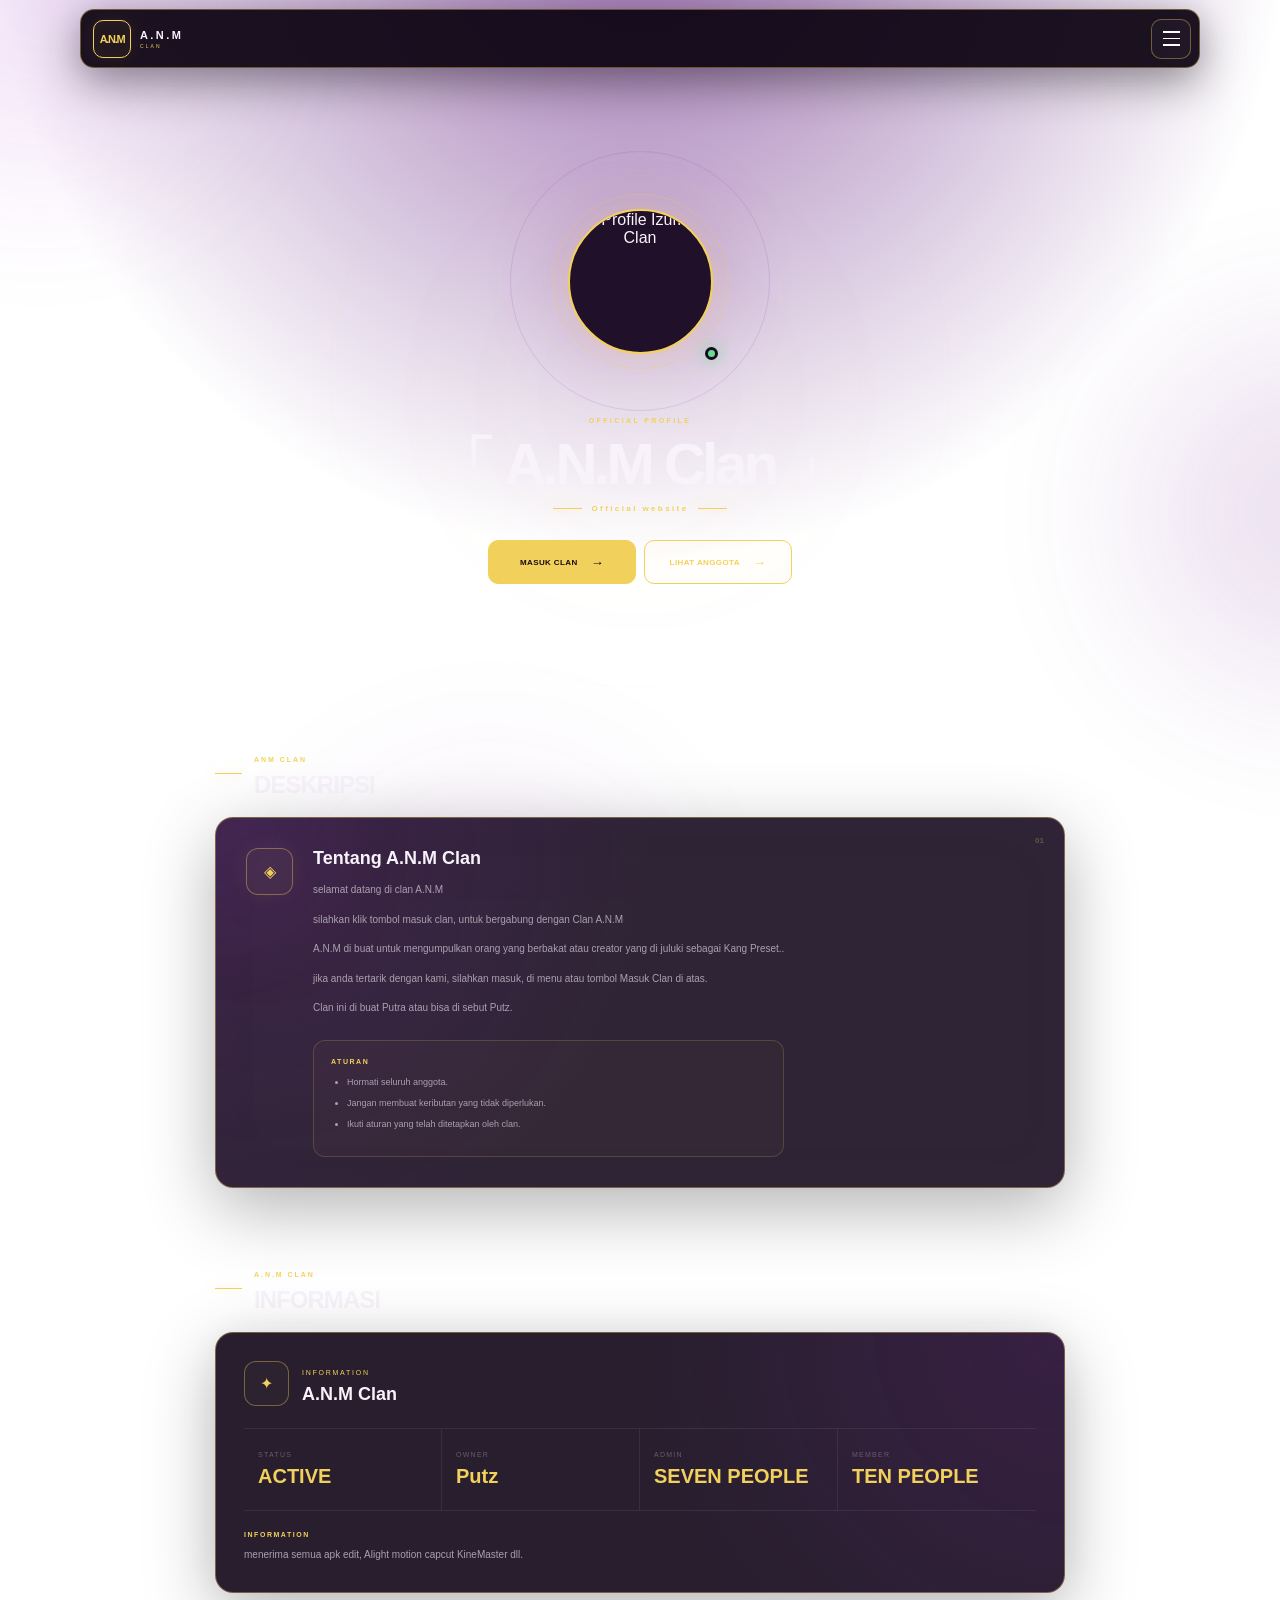
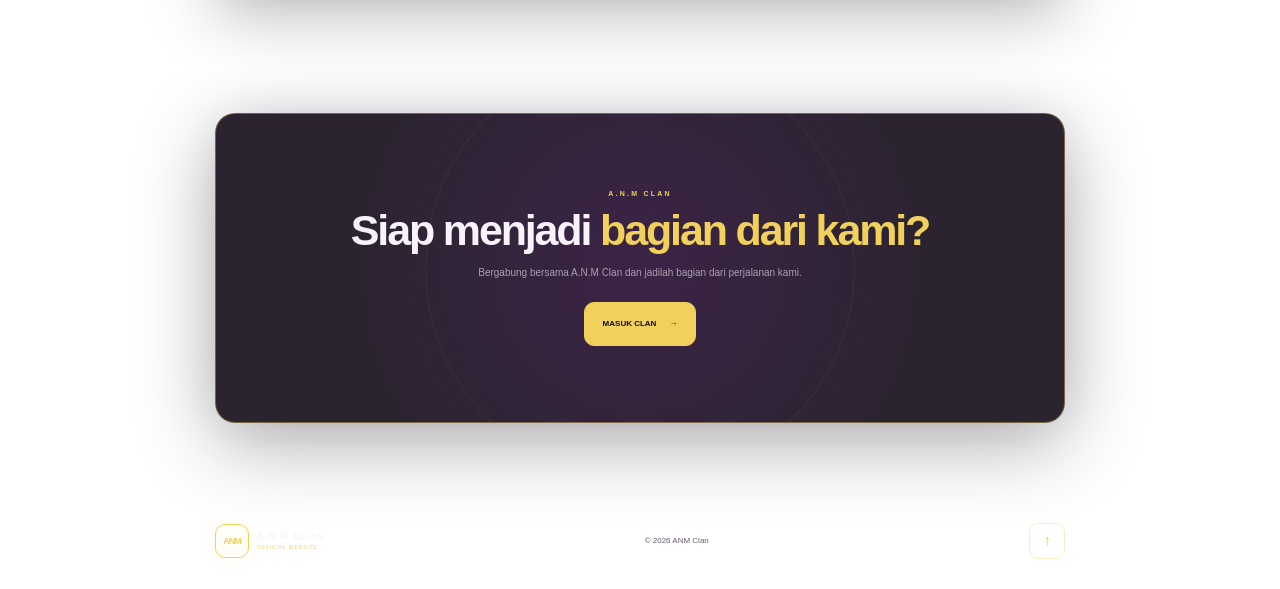
==== index.html @ 33c87216 "Add files via upload" ====
<!DOCTYPE html>
<html lang="id">

<head>

    <meta charset="UTF-8">

    <meta
        name="viewport"
        content="width=device-width, initial-scale=1.0"
    >

    <meta
        name="theme-color"
        content="#0b0410"
    >

    <meta
        name="description"
        content="Website resmi Izumo Clan."
    >

    <title>A.N.M Clan</title>

    <link
        rel="stylesheet"
        href="style.css"
    >

</head>


<body>


    <!-- =====================================================
         BACKGROUND
    ====================================================== -->

    <div class="background">

        <div class="background-grid"></div>

        <div class="purple-glow glow-1"></div>

        <div class="purple-glow glow-2"></div>

        <div class="purple-glow glow-3"></div>

        <div class="gold-glow"></div>

    </div>



    <!-- =====================================================
         NAVBAR
    ====================================================== -->

    <header class="navbar">

        <a
            href="index.html"
            class="brand"
        >

            <div class="brand-icon">
                A.N.M
            </div>

            <div class="brand-text">

                <strong>
                    A.N.M
                </strong>

                <span>
                    CLAN
                </span>

            </div>

        </a>


        <button
            class="menu-button"
            id="menuButton"
            aria-label="Buka menu"
            aria-expanded="false"
        >

            <span></span>
            <span></span>
            <span></span>

        </button>


        <nav
            class="nav-menu"
            id="navMenu"
        >

            <a
                href="index.html"
                class="active"
            >
                HOME
            </a>

            <a href="anggota.html">
                ANGGOTA
            </a>

            <a href="masuk.html">
                MASUK CLAN
            </a>

            <a href="#deskripsi">
                DESKRIPSI
            </a>

            <a href="#informasi">
                INFORMASI
            </a>

        </nav>

    </header>



    <!-- =====================================================
         MAIN
    ====================================================== -->

    <main>


        <!-- =================================================
             HERO / PROFILE
        ================================================== -->

        <section class="profile-section">


            <div class="hero-orbit orbit-large"></div>

            <div class="hero-orbit orbit-small"></div>


            <div class="profile-card reveal">


                <!-- PROFILE -->

                <div class="profile-wrapper">

                    <div class="profile-ring ring-one"></div>

                    <div class="profile-ring ring-two"></div>

                    <div class="profile-ring ring-three"></div>


                    <div class="profile-image">

                        <!--
                            GANTI profile.jpg
                            DENGAN FOTO PROFILE LU
                        -->

                        <img
                            src="https://cdn.phototourl.com/free/2026-08-20-fec67627-41f0-44a9-93d6-ac7608600457.jpg"
                            alt="Profile Izumo Clan"
                        >

                    </div>


                    <div class="online-dot"></div>

                </div>



                <!-- PROFILE NAME -->

                <div class="profile-name">

                    <span class="profile-label">
                        OFFICIAL PROFILE
                    </span>


                    <h1>
                        「 A.N.M Clan 」
                    </h1>


                    <div class="name-line">

                        <span></span>

                        <b>
                            Official website
                        </b>

                        <span></span>

                    </div>

                </div>



                <!-- PROFILE BUTTON -->

                <div class="profile-buttons">


                    <a
                        href="masuk.html"
                        class="main-button primary-button"
                    >

                        <span>
                            MASUK CLAN
                        </span>

                        <b>
                            →
                        </b>

                    </a>


                    <a
                        href="anggota.html"
                        class="main-button secondary-button"
                    >

                        <span>
                            LIHAT ANGGOTA
                        </span>

                        <b>
                            →
                        </b>

                    </a>


                </div>


            </div>


        </section>



        <!-- =================================================
             DESKRIPSI
        ================================================== -->

        <section
            class="content-section reveal"
            id="deskripsi"
        >


            <div class="section-heading">

                <div class="heading-line"></div>

                <div>

                    <span>
                        ANM CLAN
                    </span>

                    <h2>
                        DESKRIPSI
                    </h2>

                </div>

            </div>



            <article class="content-card">


                <div class="card-glow"></div>


                <div class="card-number">
                    01
                </div>


                <div class="content-icon">
                    ◈
                </div>


                <div class="content-text">

                    <h3>
                        Tentang A.N.M Clan
                    </h3>


                    <!-- =================================================
                         EDIT DESKRIPSI DI SINI
                    ================================================== -->

                    <p>
                        selamat datang di clan A.N.M
                    </p>


                    <p>
                        silahkan klik tombol masuk clan, untuk bergabung dengan Clan A.N.M
                    </p>
                    
                    <p>
                        A.N.M di buat untuk mengumpulkan orang yang berbakat atau creator yang di juluki sebagai Kang Preset..
                    </p>
                    
                    <p>
                        jika anda tertarik dengan kami, silahkan masuk, di menu atau tombol Masuk Clan di atas.
                    </p>
                    
                    <p>
                        
                    </p>
                    
                    <p>
                        Clan ini di buat Putra atau bisa di sebut Putz.
                    </p>


                    <!-- =================================================
                         CONTOH ATURAN
                         GANTI ATAU HAPUS SESUAI KEBUTUHAN
                    ================================================== -->

                    <div class="rule-box">

                        <div class="rule-title">
                            ATURAN
                        </div>


                        <ul>

                            <li>
                                Hormati seluruh anggota.
                            </li>

                            <li>
                                Jangan membuat keributan
                                yang tidak diperlukan.
                            </li>

                            <li>
                                Ikuti aturan yang telah
                                ditetapkan oleh clan.
                            </li>

                        </ul>

                    </div>


                </div>


            </article>


        </section>



        <!-- =================================================
             INFORMASI
        ================================================== -->

        <section
            class="content-section information-section reveal"
            id="informasi"
        >


            <div class="section-heading">

                <div class="heading-line"></div>

                <div>

                    <span>
                        A.N.M CLAN
                    </span>

                    <h2>
                        INFORMASI
                    </h2>

                </div>

            </div>



            <article class="information-card">


                <div class="info-top">


                    <div class="info-icon">
                        ✦
                    </div>


                    <div>

                        <span>
                            INFORMATION
                        </span>

                        <h3>
                            A.N.M Clan
                        </h3>

                    </div>


                </div>



                <div class="info-list">


                    <div class="info-item">

                        <span>
                            STATUS
                        </span>

                        <strong>
                            ACTIVE
                        </strong>

                    </div>


                    <div class="info-item">

                        <span>
                            OWNER
                        </span>

                        <strong>
                            Putz
                        </strong>

                    </div>


                    <div class="info-item">

                        <span>
                            ADMIN
                        </span>

                        <strong>
                            SEVEN PEOPLE
                        </strong>

                    </div>


                    <div class="info-item">

                        <span>
                            MEMBER
                        </span>

                        <strong>
                            TEN PEOPLE
                        </strong>

                    </div>


                </div>



                <!-- =================================================
                     EDIT INFORMASI DI SINI
                ================================================== -->

                <div class="info-description">

                    <span class="info-label">
                        INFORMATION
                    </span>

                    <p>
                        menerima semua apk edit, Alight motion capcut KineMaster dll.
                    </p>

                </div>


            </article>


        </section>



        <!-- =================================================
             JOIN SECTION
        ================================================== -->

        <section
            class="join-section reveal"
        >


            <div class="join-container">


                <div class="join-orbit"></div>


                <span class="join-small">
                    A.N.M CLAN
                </span>


                <h2>

                    Siap menjadi

                    <span>
                        bagian dari kami?
                    </span>

                </h2>


                <p>
                    Bergabung bersama A.N.M Clan
                    dan jadilah bagian dari perjalanan kami.
                </p>


                <a
                    href="masuk.html"
                    class="cta-button"
                >

                    <span>
                        MASUK CLAN
                    </span>

                    <b>
                        →
                    </b>

                </a>


            </div>


        </section>


    </main>



    <!-- =====================================================
         FOOTER
    ====================================================== -->

    <footer>


        <div class="footer-brand">


            <div class="brand-icon">
                ANM
            </div>


            <div>

                <strong>
                    A.N.M CLAN
                </strong>

                <span>
                    OFFICIAL WEBSITE
                </span>

            </div>


        </div>


        <p>
            © 2026 ANM Clan
        </p>


        <button
            class="back-top"
            id="backTop"
            aria-label="Kembali ke atas"
        >
            ↑
        </button>


    </footer>



    <script src="script.js"></script>

</body>

</html>
---- style.css ----
/* =========================================================
   IZUMO CLAN
   INDEX STYLE
   VERSION : GLOW / MOBILE OPTIMIZED
========================================================= */


/* =========================================================
   VARIABLES
========================================================= */

:root {

    --bg:
        #09030d;

    --bg-deep:
        #07020a;

    --bg-purple:
        #16071f;

    --purple:
        #712997;

    --purple-light:
        #a94ed0;

    --purple-soft:
        #59206f;

    --gold:
        #f1d15b;

    --gold-light:
        #ffeba0;

    --gold-soft:
        rgba(241,209,91,.45);

    --white:
        #ffffff;

    --text:
        #f8f2fa;

    --muted:
        #aaa0ae;

    --muted-dark:
        #675c6c;

    --border:
        rgba(241,209,91,.38);

    --border-soft:
        rgba(255,255,255,.075);

    --ease:
        cubic-bezier(.2,.8,.2,1);

}


/* =========================================================
   RESET
========================================================= */

* {

    margin:
        0;

    padding:
        0;

    box-sizing:
        border-box;

}


html {

    scroll-behavior:
        smooth;

}


body {

    min-height:
        100vh;

    overflow-x:
        hidden;

    color:
        var(--text);

    font-family:
        Arial,
        Helvetica,
        sans-serif;

    background:

        radial-gradient(
            circle at 50% -10%,
            ##9b00f1 0%,
            ##9010bb 26%,
            ##a400ff 58%,
            #09030d 100%
        );

}


/* =========================================================
   LINKS / BUTTONS
========================================================= */

a {

    color:
        inherit;

    text-decoration:
        none;

}


button {

    font:
        inherit;

}


/* =========================================================
   BACKGROUND
========================================================= */

.background {

    position:
        fixed;

    inset:
        0;

    z-index:
        -10;

    overflow:
        hidden;

    pointer-events:
        none;

    transform:
        translateZ(0);

    -webkit-transform:
        translateZ(0);

    background:

        radial-gradient(
            circle at 50% -10%,
            rgba(104,39,133,.65),
            transparent 55%
        );

}


.background-grid {

    position:
        absolute;

    inset:
        0;

    opacity:
        .075;

    background-image:

        linear-gradient(
            rgba(255,255,255,.025) 1px,
            transparent 1px
        ),

        linear-gradient(
            90deg,
            rgba(255,255,255,.025) 1px,
            transparent 1px
        );

    background-size:
        45px 45px;

}


.purple-glow {

    position:
        absolute;

    width:
        340px;

    height:
        340px;

    border-radius:
        50%;

    filter:
        blur(85px);

    opacity:
        .14;

    transform:
        translateZ(0);

    -webkit-transform:
        translateZ(0);

}


.glow-1 {

    top:
        -170px;

    left:
        -130px;

    background:
        #a63dca;

    animation:
        glowFloatOne
        14s
        ease-in-out
        infinite
        alternate;

}


.glow-2 {

    top:
        38%;

    right:
        -200px;

    background:
        #732494;

    animation:
        glowFloatTwo
        17s
        ease-in-out
        infinite
        alternate;

}


.glow-3 {

    bottom:
        -220px;

    left:
        25%;

    background:
        #8f32b1;

    opacity:
        .08;

}


.gold-glow {

    position:
        absolute;

    width:
        250px;

    height:
        250px;

    top:
        30%;

    left:
        50%;

    transform:
        translateX(-50%);

    border-radius:
        50%;

    background:
        var(--gold);

    filter:
        blur(130px);

    opacity:
        .035;

}


@keyframes glowFloatOne {

    from {

        transform:
            translate3d(
                0,
                0,
                0
            );

    }

    to {

        transform:
            translate3d(
                80px,
                70px,
                0
            );

    }

}


@keyframes glowFloatTwo {

    from {

        transform:
            translate3d(
                0,
                0,
                0
            );

    }

    to {

        transform:
            translate3d(
                -70px,
                -60px,
                0
            );

    }

}


/* =========================================================
   NAVBAR
========================================================= */

.navbar {

    position:
        sticky;

    top:
        9px;

    z-index:
        100;

    width:
        min(
            1120px,
            calc(100% - 22px)
        );

    height:
        59px;

    margin:
        9px auto 0;

    padding:
        7px 8px 7px 12px;

    display:
        flex;

    align-items:
        center;

    justify-content:
        space-between;

    border:
        1px solid
        var(--border);

    border-radius:
        14px;

    background:
        rgba(14,5,20,.94);

    box-shadow:

        0 14px 45px
        rgba(0,0,0,.4),

        0 0 30px
        rgba(111,38,151,.08);

}


/* =========================================================
   BRAND
========================================================= */

.brand {

    display:
        flex;

    align-items:
        center;

    gap:
        9px;

}


.brand-icon {

    width:
        38px;

    height:
        38px;

    display:
        grid;

    place-items:
        center;

    border:
        1px solid
        var(--gold);

    border-radius:
        10px;

    color:
        var(--gold);

    background:
        rgba(241,209,91,.035);

    font-size:
        11px;

    font-weight:
        900;

    letter-spacing:
        -.12em;

    box-shadow:

        0 0 18px
        rgba(241,209,91,.08),

        inset
        0 0 15px
        rgba(241,209,91,.035);

}


.brand-text strong,
.brand-text span {

    display:
        block;

}


.brand-text strong {

    font-size:
        11px;

    letter-spacing:
        .22em;

}


.brand-text span {

    margin-top:
        2px;

    color:
        var(--gold);

    font-size:
        5px;

    letter-spacing:
        .42em;

}


/* =========================================================
   MENU BUTTON
========================================================= */

.menu-button {

    width:
        40px;

    height:
        40px;

    display:
        flex;

    flex-direction:
        column;

    align-items:
        center;

    justify-content:
        center;

    gap:
        5px;

    border:
        1px solid
        var(--border);

    border-radius:
        10px;

    background:
        rgba(255,255,255,.025);

    cursor:
        pointer;

    -webkit-tap-highlight-color:
        transparent;

    transition:
        .25s
        var(--ease);

}


.menu-button span {

    width:
        17px;

    height:
        1.5px;

    background:
        var(--white);

    transition:
        .25s
        var(--ease);

}


.menu-button:hover {

    border-color:
        var(--gold);

}


.menu-button.active span:nth-child(1) {

    transform:
        translateY(6.5px)
        rotate(45deg);

}


.menu-button.active span:nth-child(2) {

    opacity:
        0;

}


.menu-button.active span:nth-child(3) {

    transform:
        translateY(-6.5px)
        rotate(-45deg);

}


/* =========================================================
   NAV MENU
========================================================= */

.nav-menu {

    position:
        absolute;

    top:
        68px;

    right:
        0;

    width:
        235px;

    padding:
        7px;

    display:
        grid;

    gap:
        4px;

    border:
        1px solid
        var(--border);

    border-radius:
        14px;

    background:
        rgba(13,4,18,.985);

    box-shadow:

        0 25px 70px
        rgba(0,0,0,.55),

        0 0 30px
        rgba(112,38,150,.1);

    opacity:
        0;

    visibility:
        hidden;

    transform:
        translateY(-8px)
        scale(.97);

    transition:
        .25s
        var(--ease);

}


.nav-menu.open {

    opacity:
        1;

    visibility:
        visible;

    transform:
        translateY(0)
        scale(1);

}


.nav-menu a {

    padding:
        13px 12px;

    border:
        1px solid
        transparent;

    border-radius:
        9px;

    color:
        var(--muted);

    font-size:
        9px;

    font-weight:
        800;

    letter-spacing:
        .06em;

    transition:
        .2s
        var(--ease);

}


.nav-menu a:hover,
.nav-menu a.active {

    color:
        var(--gold);

    border-color:
        rgba(241,209,91,.2);

    background:
        rgba(241,209,91,.045);

}


/* =========================================================
   PROFILE SECTION
========================================================= */

.profile-section {

    position:
        relative;

    width:
        min(
            900px,
            calc(100% - 22px)
        );

    min-height:
        620px;

    margin:
        0 auto;

    display:
        flex;

    align-items:
        center;

    justify-content:
        center;

    overflow:
        hidden;

}


.profile-card {

    position:
        relative;

    width:
        100%;

    padding:
        62px 15px 55px;

    display:
        flex;

    flex-direction:
        column;

    align-items:
        center;

    text-align:
        center;

}


/* =========================================================
   PROFILE RINGS
========================================================= */

.profile-wrapper {

    position:
        relative;

    width:
        205px;

    height:
        205px;

    display:
        grid;

    place-items:
        center;

}


.profile-image {

    position:
        relative;

    z-index:
        5;

    width:
        145px;

    height:
        145px;

    overflow:
        hidden;

    border:
        2px solid
        var(--gold);

    border-radius:
        50%;

    background:
        #211029;

    box-shadow:

        0 0 0 7px
        rgba(241,209,91,.035),

        0 0 0 15px
        rgba(241,209,91,.018),

        0 0 45px
        rgba(241,209,91,.14),

        0 0 90px
        rgba(130,42,170,.2);

}


.profile-image img {

    width:
        100%;

    height:
        100%;

    display:
        block;

    object-fit:
        cover;

}


.profile-ring {

    position:
        absolute;

    border:
        1px solid
        rgba(241,209,91,.28);

    border-radius:
        50%;

    pointer-events:
        none;

}


.ring-one {

    width:
        175px;

    height:
        175px;

    animation:
        pulseRing
        4s
        ease-in-out
        infinite;

}


.ring-two {

    width:
        215px;

    height:
        215px;

    border-style:
        dashed;

    opacity:
        .55;

    animation:
        rotateRing
        22s
        linear
        infinite;

}


.ring-three {

    width:
        260px;

    height:
        260px;

    border-color:
        rgba(145,57,181,.15);

    animation:
        rotateRingReverse
        32s
        linear
        infinite;

}


@keyframes pulseRing {

    0%,
    100% {

        transform:
            scale(1);

        opacity:
            .45;

    }

    50% {

        transform:
            scale(1.07);

        opacity:
            1;

    }

}


@keyframes rotateRing {

    from {

        transform:
            rotate(0deg);

    }

    to {

        transform:
            rotate(360deg);

    }

}


@keyframes rotateRingReverse {

    from {

        transform:
            rotate(360deg);

    }

    to {

        transform:
            rotate(0deg);

    }

}


/* =========================================================
   ONLINE DOT
========================================================= */

.online-dot {

    position:
        absolute;

    z-index:
        8;

    right:
        25px;

    bottom:
        24px;

    width:
        13px;

    height:
        13px;

    border:
        3px solid
        #17091f;

    border-radius:
        50%;

    background:
        #65dd91;

    box-shadow:
        0 0 15px
        rgba(101,221,145,.85);

}


/* =========================================================
   PROFILE NAME
========================================================= */

.profile-name {

    margin-top:
        25px;

}


.profile-label {

    color:
        var(--gold);

    font-size:
        7px;

    font-weight:
        900;

    letter-spacing:
        .34em;

}


.profile-name h1 {

    margin-top:
        9px;

    font-size:
        clamp(
            36px,
            7vw,
            58px
        );

    line-height:
        .95;

    letter-spacing:
        -.06em;

    text-shadow:
        0 0 35px
        rgba(255,255,255,.08);

}


.name-line {

    margin-top:
        13px;

    display:
        flex;

    align-items:
        center;

    justify-content:
        center;

    gap:
        9px;

}


.name-line span {

    width:
        29px;

    height:
        1px;

    background:
        var(--gold);

    box-shadow:
        0 0 12px
        rgba(241,209,91,.55);

}


.name-line b {

    color:
        var(--gold);

    font-size:
        8px;

    letter-spacing:
        .3em;

}


/* =========================================================
   PROFILE BUTTONS
========================================================= */

.profile-buttons {

    margin-top:
        27px;

    display:
        flex;

    flex-wrap:
        wrap;

    justify-content:
        center;

    gap:
        8px;

}


.main-button {

    min-width:
        148px;

    min-height:
        44px;

    padding:
        0 15px;

    display:
        inline-flex;

    align-items:
        center;

    justify-content:
        center;

    gap:
        13px;

    border:
        1px solid
        var(--gold);

    border-radius:
        10px;

    font-size:
        8px;

    font-weight:
        900;

    letter-spacing:
        .05em;

    transition:
        .25s
        var(--ease);

}


.primary-button {

    color:
        #170b10;

    background:
        var(--gold);

}


.primary-button:hover {

    color:
        #170b10;

    background:
        var(--gold-light);

    transform:
        translateY(-3px);

    box-shadow:
        0 12px 35px
        rgba(241,209,91,.2);

}


.secondary-button {

    color:
        var(--gold);

    background:
        rgba(241,209,91,.025);

}


.secondary-button:hover {

    background:
        rgba(241,209,91,.07);

    transform:
        translateY(-3px);

    box-shadow:
        0 0 30px
        rgba(241,209,91,.08);

}


.main-button b {

    font-size:
        13px;

}


/* =========================================================
   HERO ORBITS
========================================================= */

.hero-orbit {

    position:
        absolute;

    border:
        1px solid
        rgba(241,209,91,.06);

    border-radius:
        50%;

    pointer-events:
        none;

}


.orbit-large {

    width:
        620px;

    height:
        620px;

}


.orbit-small {

    width:
        450px;

    height:
        450px;

    border-style:
        dashed;

    opacity:
        .4;

}


.orbit-small {

    animation:
        rotateRing
        40s
        linear
        infinite;

}


/* =========================================================
   CONTENT SECTION
========================================================= */

.content-section {

    width:
        min(
            850px,
            calc(100% - 22px)
        );

    margin:
        0 auto;

    padding:
        60px 0;

}


.section-heading {

    display:
        flex;

    align-items:
        center;

    gap:
        12px;

    margin-bottom:
        18px;

}


.heading-line {

    width:
        27px;

    height:
        1px;

    background:
        var(--gold);

    box-shadow:
        0 0 12px
        rgba(241,209,91,.55);

}


.section-heading span {

    color:
        var(--gold);

    font-size:
        7px;

    font-weight:
        900;

    letter-spacing:
        .28em;

}


.section-heading h2 {

    margin-top:
        5px;

    font-size:
        24px;

    letter-spacing:
        -.04em;

}


/* =========================================================
   CONTENT CARD
========================================================= */

.content-card {

    position:
        relative;

    min-height:
        270px;

    padding:
        30px;

    overflow:
        hidden;

    display:
        flex;

    gap:
        20px;

    border:
        1px solid
        var(--border);

    border-radius:
        18px;

    background:

        radial-gradient(
            circle at 5% 10%,
            rgba(126,42,166,.18),
            transparent 45%
        ),

        rgba(19,6,26,.88);

    box-shadow:

        0 20px 70px
        rgba(0,0,0,.3),

        inset
        0 0 60px
        rgba(111,38,151,.04);

    transition:
        .3s
        var(--ease);

}


.content-card:hover {

    border-color:
        rgba(241,209,91,.6);

    box-shadow:

        0 20px 70px
        rgba(0,0,0,.32),

        0 0 45px
        rgba(112,38,150,.1);

}


.card-glow {

    position:
        absolute;

    width:
        170px;

    height:
        170px;

    top:
        -100px;

    left:
        -100px;

    border-radius:
        50%;

    background:
        var(--purple-light);

    filter:
        blur(75px);

    opacity:
        .12;

}


.card-number {

    position:
        absolute;

    top:
        18px;

    right:
        20px;

    color:
        rgba(241,209,91,.28);

    font-size:
        8px;

    font-weight:
        900;

}


.content-icon {

    position:
        relative;

    z-index:
        2;

    flex-shrink:
        0;

    width:
        47px;

    height:
        47px;

    display:
        grid;

    place-items:
        center;

    border:
        1px solid
        var(--border);

    border-radius:
        12px;

    color:
        var(--gold);

    background:
        rgba(241,209,91,.035);

    box-shadow:
        0 0 25px
        rgba(241,209,91,.06);

}


.content-text {

    position:
        relative;

    z-index:
        2;

}


.content-text h3 {

    margin-bottom:
        12px;

    font-size:
        18px;

}


.content-text p {

    max-width:
        630px;

    margin-bottom:
        11px;

    color:
        var(--muted);

    font-size:
        10px;

    line-height:
        1.85;

}


/* =========================================================
   RULE BOX
========================================================= */

.rule-box {

    margin-top:
        22px;

    padding:
        17px;

    border:
        1px solid
        rgba(241,209,91,.18);

    border-radius:
        12px;

    background:
        rgba(241,209,91,.025);

}


.rule-title {

    margin-bottom:
        10px;

    color:
        var(--gold);

    font-size:
        7px;

    font-weight:
        900;

    letter-spacing:
        .22em;

}


.rule-box ul {

    padding-left:
        16px;

}


.rule-box li {

    margin:
        7px 0;

    color:
        var(--muted);

    font-size:
        9px;

    line-height:
        1.6;

}


/* =========================================================
   INFORMATION
========================================================= */

.information-section {

    padding-top:
        15px;

}


.information-card {

    position:
        relative;

    overflow:
        hidden;

    padding:
        28px;

    border:
        1px solid
        var(--border);

    border-radius:
        18px;

    background:

        radial-gradient(
            circle at 100% 0%,
            rgba(126,42,166,.18),
            transparent 48%
        ),

        rgba(17,6,24,.9);

    box-shadow:

        0 20px 70px
        rgba(0,0,0,.28),

        0 0 45px
        rgba(108,36,144,.06);

}


.info-top {

    display:
        flex;

    align-items:
        center;

    gap:
        13px;

    padding-bottom:
        22px;

    border-bottom:
        1px solid
        var(--border-soft);

}


.info-icon {

    width:
        45px;

    height:
        45px;

    display:
        grid;

    place-items:
        center;

    border:
        1px solid
        var(--border);

    border-radius:
        12px;

    color:
        var(--gold);

    background:
        rgba(241,209,91,.025);

}


.info-top span {

    color:
        var(--gold);

    font-size:
        7px;

    letter-spacing:
        .25em;

}


.info-top h3 {

    margin-top:
        5px;

    font-size:
        18px;

}


.info-list {

    display:
        grid;

    grid-template-columns:
        repeat(4,1fr);

}


.info-item {

    padding:
        22px 14px;

    border-right:
        1px solid
        var(--border-soft);

}


.info-item:last-child {

    border-right:
        0;

}


.info-item span {

    display:
        block;

    color:
        var(--muted-dark);

    font-size:
        7px;

    letter-spacing:
        .18em;

}


.info-item strong {

    display:
        block;

    margin-top:
        7px;

    color:
        var(--gold);

    font-size:
        20px;

}


.info-description {

    padding-top:
        20px;

    border-top:
        1px solid
        var(--border-soft);

}


.info-label {

    display:
        block;

    margin-bottom:
        8px;

    color:
        var(--gold);

    font-size:
        7px;

    font-weight:
        900;

    letter-spacing:
        .22em;

}


.info-description p {

    color:
        var(--muted);

    font-size:
        10px;

    line-height:
        1.8;

}


/* =========================================================
   JOIN
========================================================= */

.join-section {

    width:
        min(
            850px,
            calc(100% - 22px)
        );

    margin:
        0 auto;

    padding:
        60px 0 75px;

}


.join-container {

    position:
        relative;

    min-height:
        310px;

    padding:
        45px 20px;

    overflow:
        hidden;

    display:
        flex;

    flex-direction:
        column;

    align-items:
        center;

    justify-content:
        center;

    text-align:
        center;

    border:
        1px solid
        var(--border);

    border-radius:
        20px;

    background:

        radial-gradient(
            circle at center,
            rgba(121,39,158,.2),
            transparent 62%
        ),

        rgba(15,5,21,.88);

    box-shadow:

        0 20px 80px
        rgba(0,0,0,.32),

        0 0 50px
        rgba(116,38,151,.07);

}


.join-orbit {

    position:
        absolute;

    width:
        430px;

    height:
        430px;

    border:
        1px solid
        rgba(241,209,91,.07);

    border-radius:
        50%;

    animation:
        rotateRing
        40s
        linear
        infinite;

}


.join-small {

    position:
        relative;

    z-index:
        2;

    color:
        var(--gold);

    font-size:
        7px;

    font-weight:
        900;

    letter-spacing:
        .32em;

}


.join-container h2 {

    position:
        relative;

    z-index:
        2;

    margin:
        12px 0;

    font-size:
        clamp(
            28px,
            6vw,
            43px
        );

    line-height:
        1;

    letter-spacing:
        -.05em;

}


.join-container h2 span {

    color:
        var(--gold);

}


.join-container p {

    position:
        relative;

    z-index:
        2;

    max-width:
        480px;

    margin-bottom:
        21px;

    color:
        var(--muted);

    font-size:
        10px;

    line-height:
        1.7;

}


.cta-button {

    position:
        relative;

    z-index:
        3;

    min-height:
        44px;

    padding:
        0 18px;

    display:
        inline-flex;

    align-items:
        center;

    gap:
        13px;

    border:
        1px solid
        var(--gold);

    border-radius:
        10px;

    color:
        #160a10;

    background:
        var(--gold);

    font-size:
        8px;

    font-weight:
        900;

    transition:
        .25s
        var(--ease);

}


.cta-button:hover {

    background:
        var(--gold-light);

    transform:
        translateY(-3px);

    box-shadow:
        0 14px 38px
        rgba(241,209,91,.18);

}


/* =========================================================
   FOOTER
========================================================= */

footer {

    width:
        min(
            850px,
            calc(100% - 22px)
        );

    margin:
        0 auto;

    padding:
        24px 0 30px;

    display:
        flex;

    align-items:
        center;

    justify-content:
        space-between;

    gap:
        15px;

    border-top:
        1px solid
        var(--border-soft);

}


.footer-brand {

    display:
        flex;

    align-items:
        center;

    gap:
        8px;

}


.footer-brand .brand-icon {

    width:
        34px;

    height:
        34px;

    font-size:
        9px;

}


.footer-brand strong,
.footer-brand span {

    display:
        block;

}


.footer-brand strong {

    font-size:
        9px;

    letter-spacing:
        .16em;

}


.footer-brand span {

    margin-top:
        3px;

    color:
        var(--gold);

    font-size:
        5px;

    letter-spacing:
        .18em;

}


footer p {

    color:
        var(--muted-dark);

    font-size:
        8px;

}


.back-top {

    width:
        36px;

    height:
        36px;

    display:
        grid;

    place-items:
        center;

    border:
        1px solid
        var(--border);

    border-radius:
        9px;

    color:
        var(--gold);

    background:
        transparent;

    cursor:
        pointer;

    transition:
        .25s
        var(--ease);

}


.back-top:hover {

    transform:
        translateY(-3px);

    background:
        rgba(241,209,91,.06);

}


/* =========================================================
   SCROLL REVEAL
========================================================= */

.reveal {

    opacity:
        0;

    transform:
        translateY(28px);

    transition:

        opacity
        .75s
        var(--ease),

        transform
        .75s
        var(--ease);

}


.reveal.visible {

    opacity:
        1;

    transform:
        translateY(0);

}


/* =========================================================
   TABLET
========================================================= */

@media (max-width: 800px) {


    .profile-section {

        min-height:
            590px;

    }


    .profile-card {

        padding-top:
            55px;

    }


    .info-list {

        grid-template-columns:
            repeat(2,1fr);

    }


    .info-item:nth-child(2) {

        border-right:
            0;

    }


    .info-item:nth-child(3),
    .info-item:nth-child(4) {

        border-top:
            1px solid
            var(--border-soft);

    }


}


/* =========================================================
   MOBILE
========================================================= */

@media (max-width: 600px) {


    /* -----------------------------------------
       PERFORMANCE / FLICKER FIX
    ----------------------------------------- */

    .purple-glow,
    .gold-glow {

        animation:
            none !important;

        transform:
            translateZ(0);

        -webkit-transform:
            translateZ(0);

    }


    .orbit-small,
    .join-orbit,
    .profile-ring,
    .hero-orbit {

        animation:
            none !important;

    }


    /* -----------------------------------------
       BODY
    ----------------------------------------- */

    body {

        background:

            radial-gradient(
                circle at 50% -8%,
                #55206d 0%,
                #29102f 27%,
                #0f0515 57%,
                #09030d 100%
            );

        background-attachment:
            scroll;

    }


    /* -----------------------------------------
       NAVBAR
    ----------------------------------------- */

    .navbar {

        width:
            calc(100% - 18px);

        height:
            55px;

        top:
            7px;

        margin-top:
            7px;

        padding:
            6px 7px 6px 10px;

        border-radius:
            13px;

    }


    .brand-icon {

        width:
            35px;

        height:
            35px;

        border-radius:
            9px;

        font-size:
            10px;

    }


    .brand-text strong {

        font-size:
            10px;

    }


    .brand-text span {

        font-size:
            5px;

    }


    .menu-button {

        width:
            37px;

        height:
            37px;

        border-radius:
            9px;

    }


    .nav-menu {

        top:
            63px;

        width:
            220px;

        border-radius:
            13px;

    }


    /* -----------------------------------------
       PROFILE
    ----------------------------------------- */

    .profile-section {

        width:
            calc(100% - 18px);

        min-height:
            550px;

    }


    .profile-card {

        padding:
            45px 8px 40px;

    }


    .profile-wrapper {

        width:
            175px;

        height:
            175px;

    }


    .profile-image {

        width:
            125px;

        height:
            125px;

        box-shadow:

            0 0 0 6px
            rgba(241,209,91,.035),

            0 0 30px
            rgba(241,209,91,.13),

            0 0 65px
            rgba(130,42,170,.18);

    }


    .ring-one {

        width:
            150px;

        height:
            150px;

    }


    .ring-two {

        width:
            180px;

        height:
            180px;

    }


    .ring-three {

        width:
            215px;

        height:
            215px;

    }


    .online-dot {

        right:
            21px;

        bottom:
            20px;

        width:
            12px;

        height:
            12px;

    }


    /* -----------------------------------------
       NAME
    ----------------------------------------- */

    .profile-name {

        margin-top:
            20px;

    }


    .profile-label {

        font-size:
            6px;

        letter-spacing:
            .28em;

    }


    .profile-name h1 {

        font-size:
            35px;

    }


    .name-line {

        margin-top:
            11px;

    }


    .name-line b {

        font-size:
            7px;

    }


    /* -----------------------------------------
       BUTTON
    ----------------------------------------- */

    .profile-buttons {

        width:
            100%;

        margin-top:
            22px;

        gap:
            7px;

    }


    .main-button {

        min-width:
            138px;

        min-height:
            42px;

        padding:
            0 12px;

        gap:
            10px;

        font-size:
            7px;

    }


    /* -----------------------------------------
       ORBIT
    ----------------------------------------- */

    .orbit-large {

        width:
            400px;

        height:
            400px;

    }


    .orbit-small {

        width:
            300px;

        height:
            300px;

    }


    /* -----------------------------------------
       CONTENT
    ----------------------------------------- */

    .content-section {

        width:
            calc(100% - 18px);

        padding:
            48px 0;

    }


    .section-heading {

        gap:
            10px;

        margin-bottom:
            15px;

    }


    .heading-line {

        width:
            23px;

    }


    .section-heading h2 {

        font-size:
            21px;

    }


    .section-heading span {

        font-size:
            6px;

    }


    .content-card {

        min-height:
            auto;

        padding:
            21px;

        gap:
            13px;

        border-radius:
            15px;

    }


    .content-icon {

        width:
            41px;

        height:
            41px;

        border-radius:
            10px;

    }


    .content-text h3 {

        font-size:
            17px;

    }


    .content-text p {

        font-size:
            9px;

        line-height:
            1.8;

    }


    .rule-box {

        margin-top:
            18px;

        padding:
            14px;

    }


    .rule-box li {

        font-size:
            8px;

    }


    /* -----------------------------------------
       INFORMATION
    ----------------------------------------- */

    .information-section {

        padding-top:
            5px;

    }


    .information-card {

        padding:
            21px;

        border-radius:
            15px;

    }


    .info-top {

        padding-bottom:
            18px;

    }


    .info-icon {

        width:
            41px;

        height:
            41px;

    }


    .info-top h3 {

        font-size:
            16px;

    }


    .info-list {

        grid-template-columns:
            repeat(2,1fr);

    }


    .info-item {

        padding:
            18px 9px;

    }


    .info-item strong {

        font-size:
            18px;

    }


    .info-description {

        padding-top:
            17px;

    }


    .info-description p {

        font-size:
            9px;

    }


    /* -----------------------------------------
       JOIN
    ----------------------------------------- */

    .join-section {

        width:
            calc(100% - 18px);

        padding:
            45px 0 60px;

    }


    .join-container {

        min-height:
            275px;

        padding:
            35px 18px;

        border-radius:
            16px;

    }


    .join-orbit {

        width:
            330px;

        height:
            330px;

    }


    .join-container h2 {

        font-size:
            28px;

    }


    .join-container p {

        font-size:
            9px;

    }


    /* -----------------------------------------
       FOOTER
    ----------------------------------------- */

    footer {

        width:
            calc(100% - 18px);

        padding:
            22px 0 25px;

        align-items:
            flex-start;

        flex-direction:
            column;

    }


    footer p {

        font-size:
            7px;

    }


}


/* =========================================================
   VERY SMALL PHONE
========================================================= */

@media (max-width: 380px) {


    .profile-section {

        min-height:
            525px;

    }


    .profile-card {

        padding-top:
            35px;

    }


    .profile-wrapper {

        width:
            160px;

        height:
            160px;

    }


    .profile-image {

        width:
            115px;

        height:
            115px;

    }


    .ring-one {

        width:
            140px;

        height:
            140px;

    }


    .ring-two {

        width:
            165px;

        height:
            165px;

    }


    .ring-three {

        width:
            195px;

        height:
            195px;

    }


    .profile-name h1 {

        font-size:
            32px;

    }


    .profile-buttons {

        flex-direction:
            column;

        align-items:
            center;

    }


    .main-button {

        width:
            min(
                230px,
                90%
            );

    }


}


/* =========================================================
   REDUCED MOTION
========================================================= */

@media (prefers-reduced-motion: reduce) {

    *,
    *::before,
    *::after {

        animation:
            none !important;

        transition:
            none !important;

        scroll-behavior:
            auto !important;

    }

}
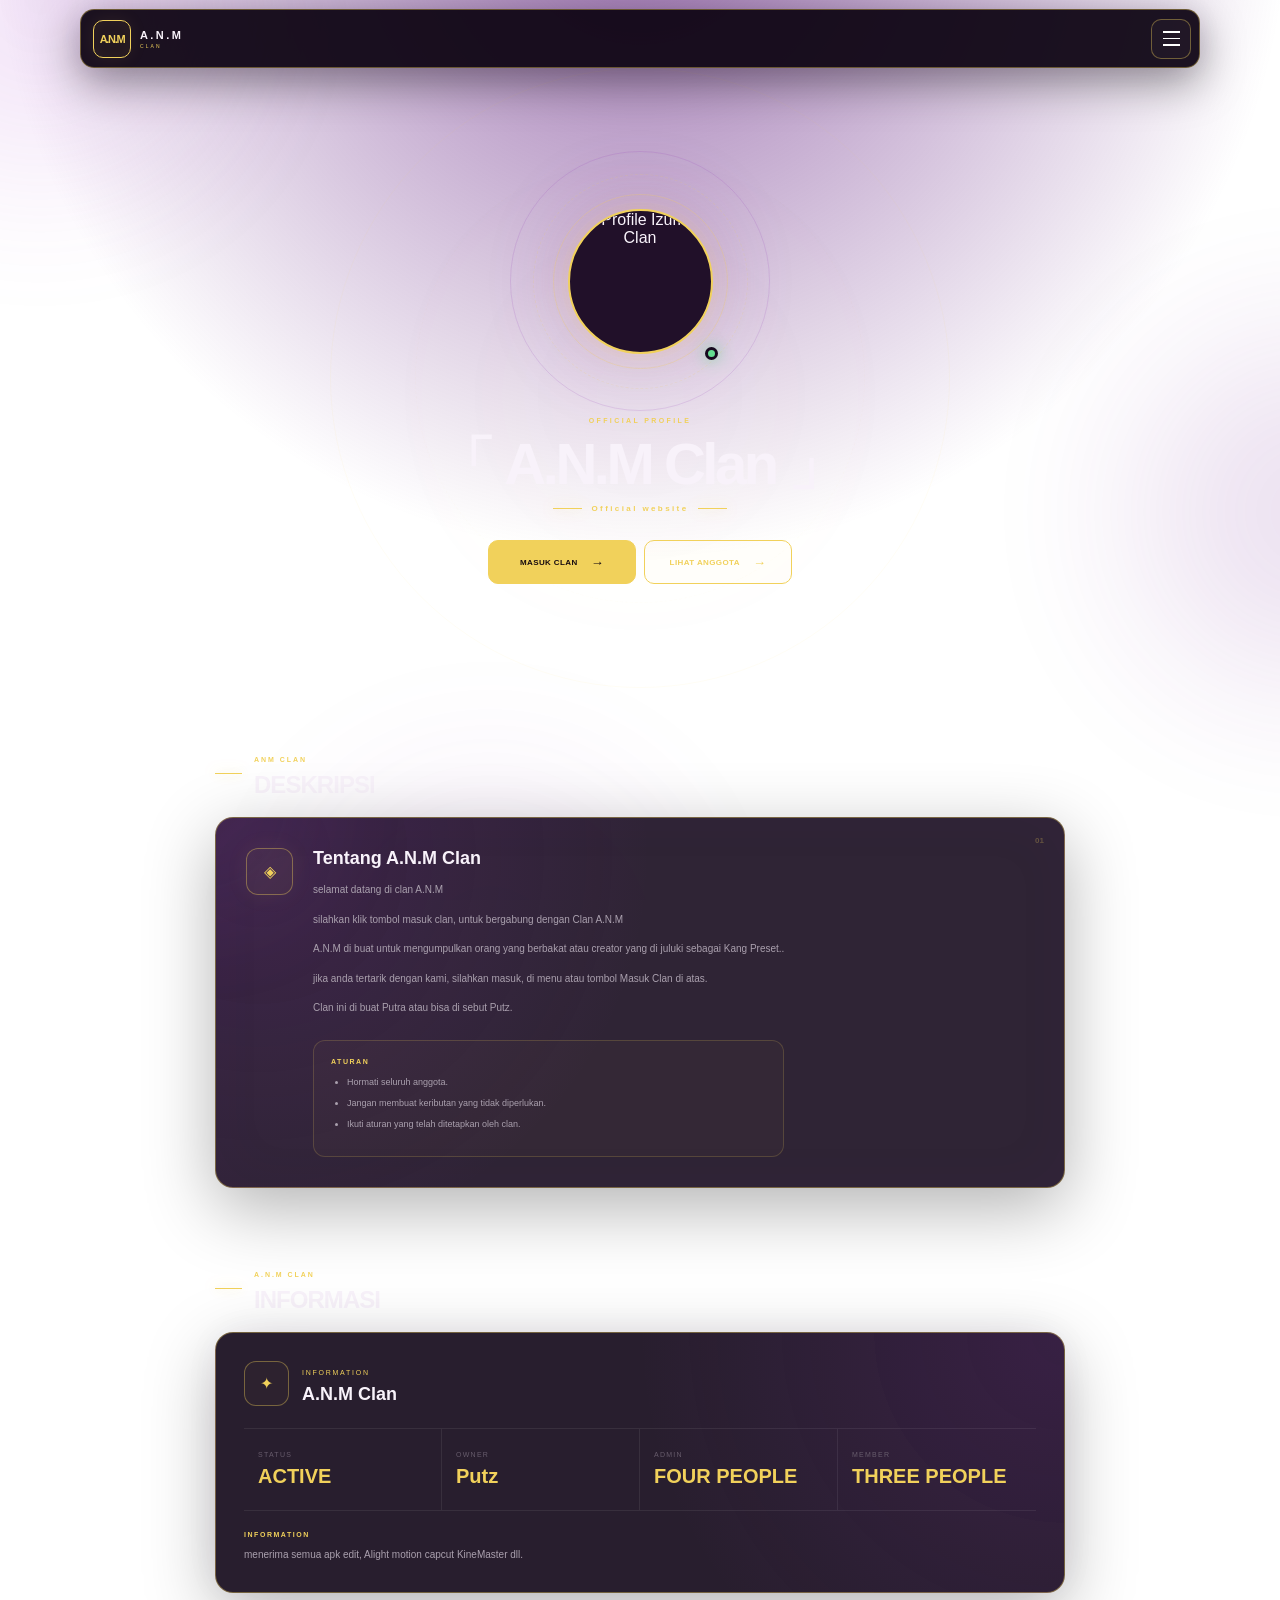
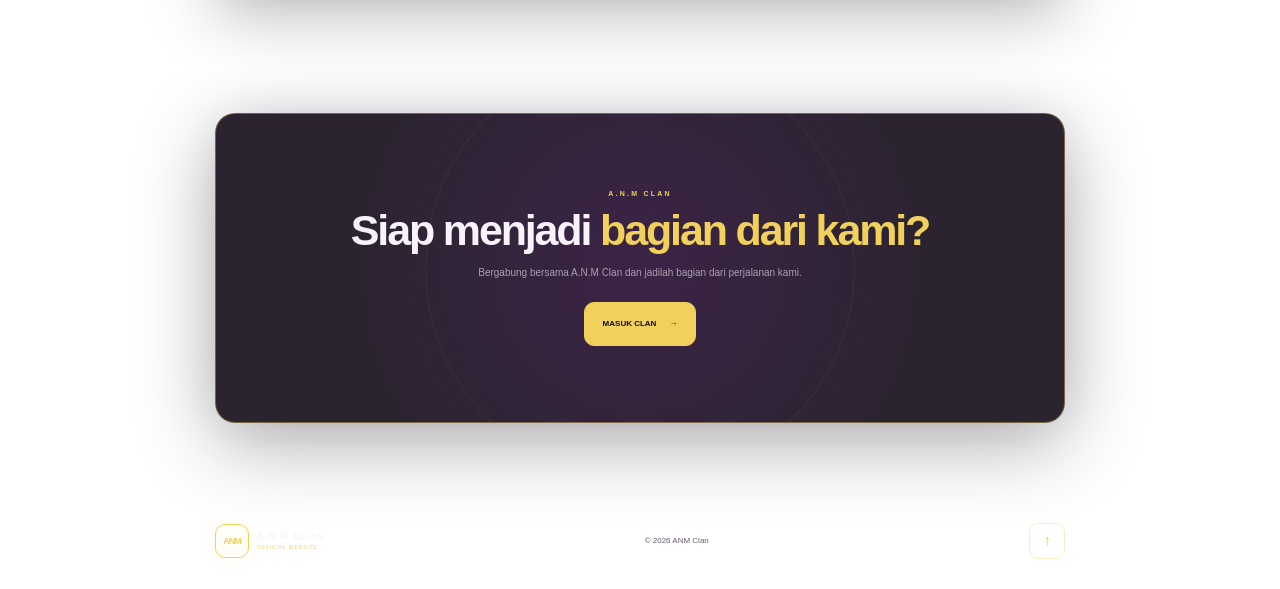
==== commit 27010f3c: "Update people counts in index.html" ====
--- a/index.html
+++ b/index.html
@@ -482,7 +482,7 @@
                         </span>
 
                         <strong>
-                            SEVEN PEOPLE
+                            FOUR PEOPLE
                         </strong>
 
                     </div>
@@ -495,7 +495,7 @@
                         </span>
 
                         <strong>
-                            TEN PEOPLE
+                            THREE PEOPLE
                         </strong>
 
                     </div>
@@ -645,4 +645,4 @@
 
 </body>
 
-</html>+</html>
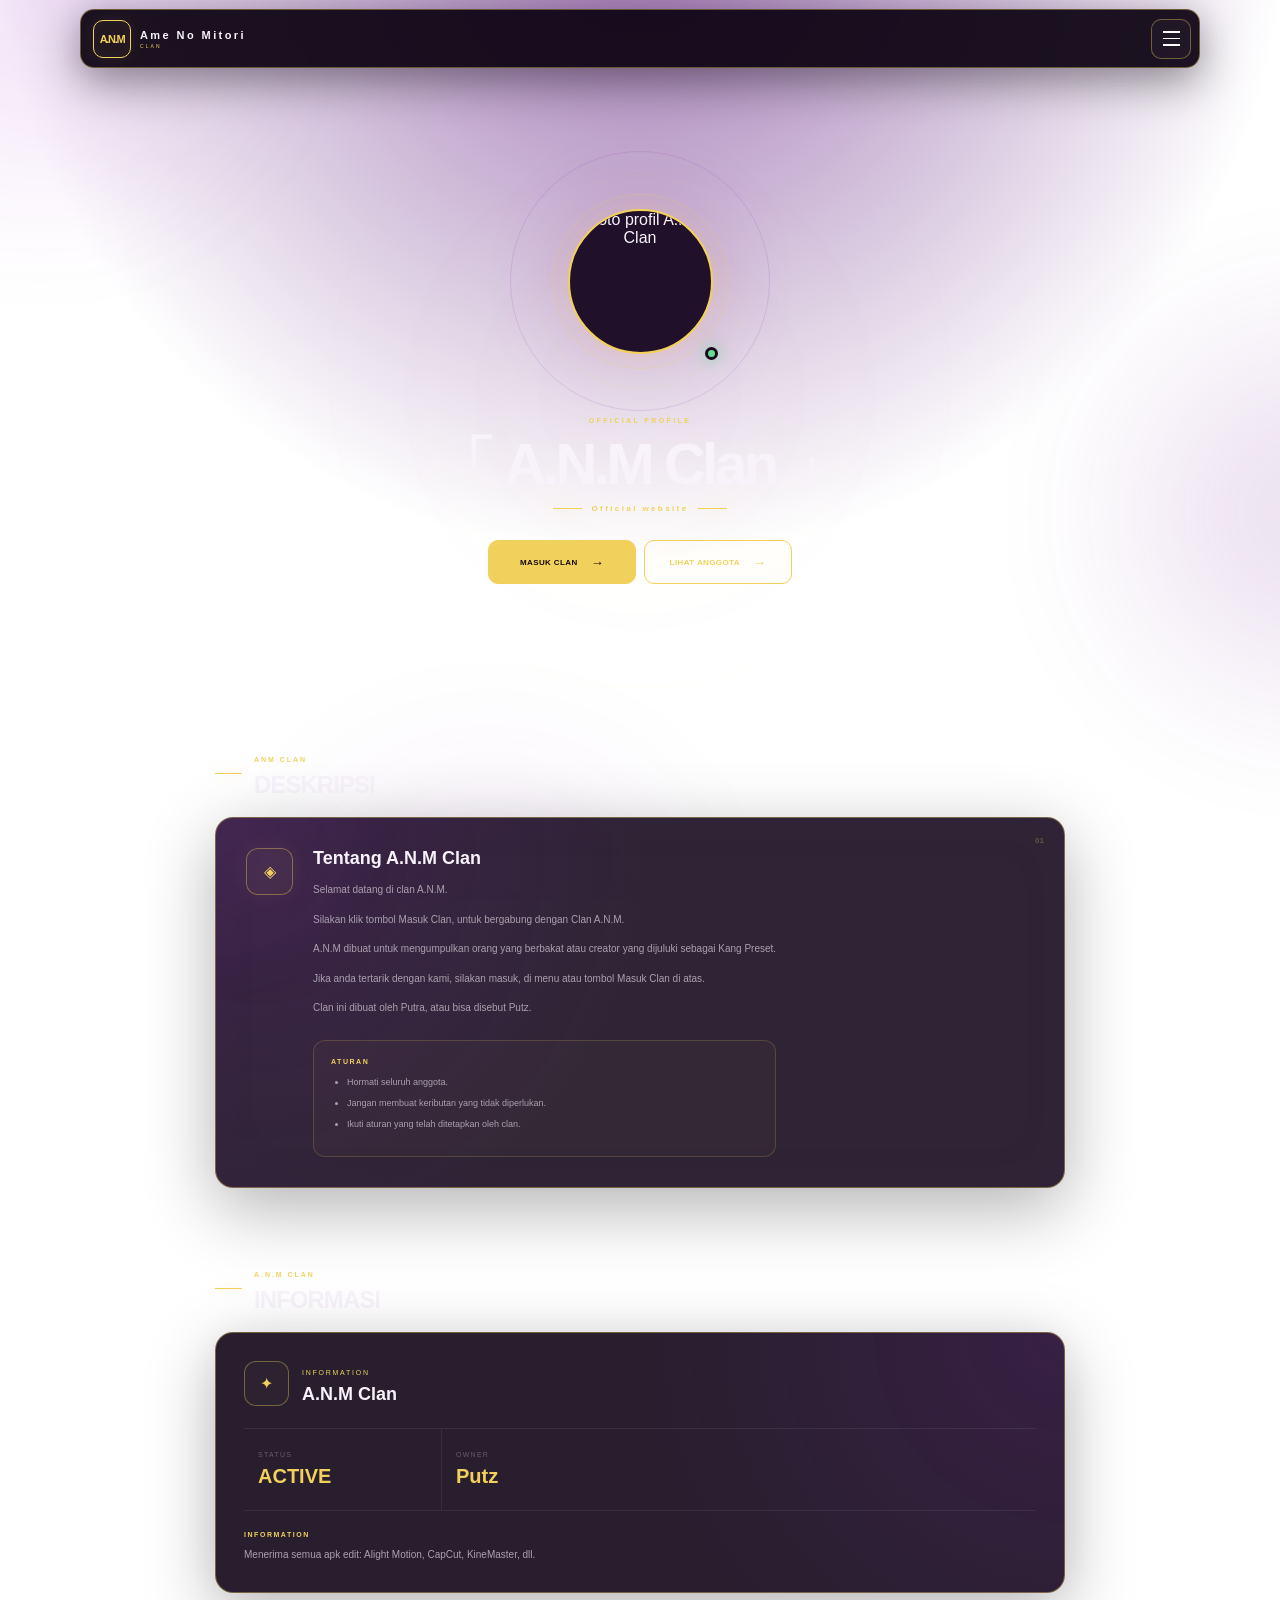
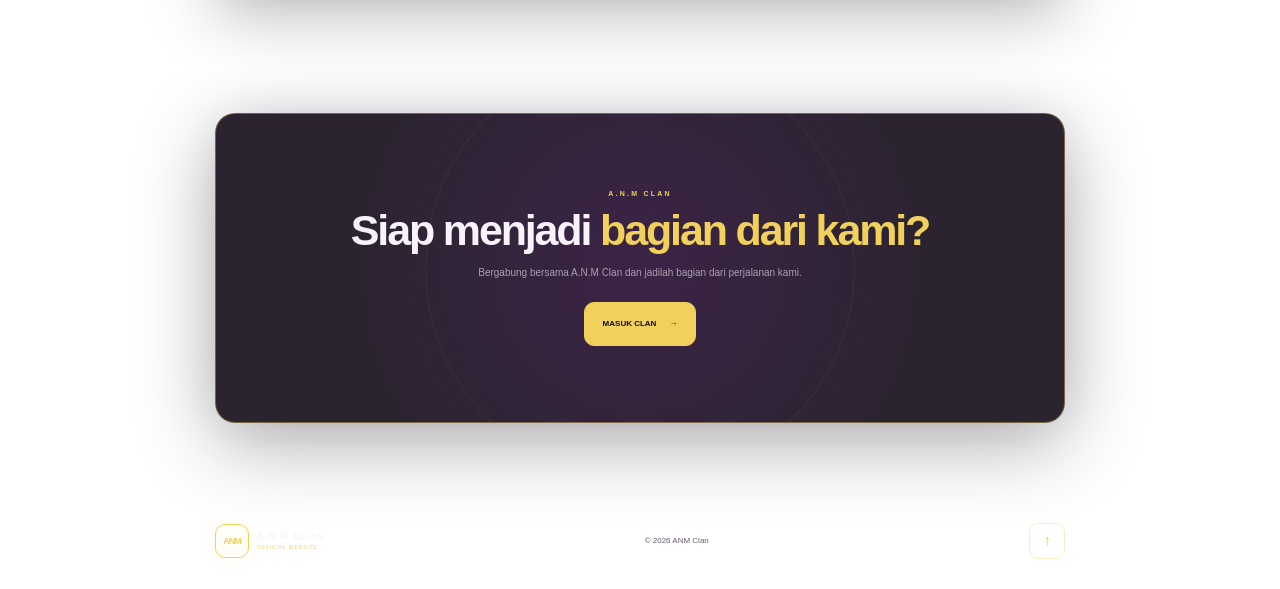
==== commit 7dc94a9a: "Refactor index.html for A.N.M Clan website Updated metadata, titles, and text content for the A.N.M " ====
--- a/index.html
+++ b/index.html
@@ -1,648 +1,295 @@
 <!DOCTYPE html>
 <html lang="id">
-
 <head>
-
     <meta charset="UTF-8">
-
-    <meta
-        name="viewport"
-        content="width=device-width, initial-scale=1.0"
-    >
-
-    <meta
-        name="theme-color"
-        content="#0b0410"
-    >
-
-    <meta
-        name="description"
-        content="Website resmi Izumo Clan."
-    >
-
-    <title>A.N.M Clan</title>
-
-    <link
-        rel="stylesheet"
-        href="style.css"
-    >
-
+    <meta name="viewport" content="width=device-width, initial-scale=1.0">
+    <meta name="theme-color" content="#0b0410">
+    <meta name="description" content="Website resmi A.N.M Clan.">
+    <title>Ame No Mitori Clan</title>
+
+    <!-- Google Fonts -->
+    <link rel="preconnect" href="https://fonts.googleapis.com">
+    <link rel="preconnect" href="https://fonts.gstatic.com" crossorigin>
+    <link href="https://fonts.googleapis.com/css2?family=Space+Grotesk:wght@400;500;600;700&display=swap" rel="stylesheet">
+
+    <link rel="stylesheet" href="style.css">
 </head>
 
-
 <body>
 
-
     <!-- =====================================================
          BACKGROUND
     ====================================================== -->
-
     <div class="background">
-
         <div class="background-grid"></div>
-
         <div class="purple-glow glow-1"></div>
-
         <div class="purple-glow glow-2"></div>
-
         <div class="purple-glow glow-3"></div>
-
         <div class="gold-glow"></div>
-
-    </div>
-
-
+    </div>
 
     <!-- =====================================================
          NAVBAR
     ====================================================== -->
-
     <header class="navbar">
-
-        <a
-            href="index.html"
-            class="brand"
-        >
-
-            <div class="brand-icon">
-                A.N.M
-            </div>
-
+        <a href="index.html" class="brand">
+            <div class="brand-icon">A.N.M</div>
             <div class="brand-text">
-
-                <strong>
-                    A.N.M
-                </strong>
-
-                <span>
-                    CLAN
-                </span>
-
-            </div>
-
+                <strong>Ame No Mitori</strong>
+                <span>CLAN</span>
+            </div>
         </a>
 
-
-        <button
-            class="menu-button"
-            id="menuButton"
-            aria-label="Buka menu"
-            aria-expanded="false"
-        >
-
+        <button class="menu-button" id="menuButton" aria-label="Buka menu" aria-expanded="false">
             <span></span>
             <span></span>
             <span></span>
-
         </button>
 
-
-        <nav
-            class="nav-menu"
-            id="navMenu"
-        >
-
-            <a
-                href="index.html"
-                class="active"
-            >
-                HOME
-            </a>
-
-            <a href="anggota.html">
-                ANGGOTA
-            </a>
-
-            <a href="masuk.html">
-                MASUK CLAN
-            </a>
-
-            <a href="#deskripsi">
-                DESKRIPSI
-            </a>
-
-            <a href="#informasi">
-                INFORMASI
-            </a>
-
+        <nav class="nav-menu" id="navMenu">
+            <a href="index.html" class="active">HOME</a>
+            <a href="anggota.html">ANGGOTA</a>
+            <a href="masuk.html">MASUK CLAN</a>
+            <a href="#deskripsi">DESKRIPSI</a>
+            <a href="#informasi">INFORMASI</a>
         </nav>
-
     </header>
 
-
-
     <!-- =====================================================
          MAIN
     ====================================================== -->
-
     <main>
 
-
         <!-- =================================================
              HERO / PROFILE
         ================================================== -->
-
         <section class="profile-section">
 
-
             <div class="hero-orbit orbit-large"></div>
-
             <div class="hero-orbit orbit-small"></div>
 
-
             <div class="profile-card reveal">
 
-
                 <!-- PROFILE -->
-
                 <div class="profile-wrapper">
-
                     <div class="profile-ring ring-one"></div>
-
                     <div class="profile-ring ring-two"></div>
-
                     <div class="profile-ring ring-three"></div>
 
-
                     <div class="profile-image">
-
-                        <!--
-                            GANTI profile.jpg
-                            DENGAN FOTO PROFILE LU
-                        -->
-
+                        <!-- GANTI profile.jpg DENGAN FOTO PROFILE LU -->
                         <img
                             src="https://cdn.phototourl.com/free/2026-08-20-fec67627-41f0-44a9-93d6-ac7608600457.jpg"
-                            alt="Profile Izumo Clan"
+                            alt="Foto profil A.N.M Clan"
                         >
-
                     </div>
 
-
                     <div class="online-dot"></div>
-
-                </div>
-
-
+                </div>
 
                 <!-- PROFILE NAME -->
-
                 <div class="profile-name">
-
-                    <span class="profile-label">
-                        OFFICIAL PROFILE
-                    </span>
-
-
-                    <h1>
-                        「 A.N.M Clan 」
-                    </h1>
-
+                    <span class="profile-label">OFFICIAL PROFILE</span>
+
+                    <h1>「 A.N.M Clan 」</h1>
 
                     <div class="name-line">
-
                         <span></span>
-
-                        <b>
-                            Official website
-                        </b>
-
+                        <b>Official website</b>
                         <span></span>
-
                     </div>
-
-                </div>
-
-
+                </div>
 
                 <!-- PROFILE BUTTON -->
-
                 <div class="profile-buttons">
-
-
-                    <a
-                        href="masuk.html"
-                        class="main-button primary-button"
-                    >
-
-                        <span>
-                            MASUK CLAN
-                        </span>
-
-                        <b>
-                            →
-                        </b>
-
+                    <a href="masuk.html" class="main-button primary-button">
+                        <span>MASUK CLAN</span>
+                        <b>→</b>
                     </a>
 
-
-                    <a
-                        href="anggota.html"
-                        class="main-button secondary-button"
-                    >
-
-                        <span>
-                            LIHAT ANGGOTA
-                        </span>
-
-                        <b>
-                            →
-                        </b>
-
+                    <a href="anggota.html" class="main-button secondary-button">
+                        <span>LIHAT ANGGOTA</span>
+                        <b>→</b>
                     </a>
-
-
-                </div>
-
-
-            </div>
-
-
-        </section>
-
-
+                </div>
+
+            </div>
+
+        </section>
 
         <!-- =================================================
              DESKRIPSI
         ================================================== -->
-
-        <section
-            class="content-section reveal"
-            id="deskripsi"
-        >
-
+        <section class="content-section reveal" id="deskripsi">
 
             <div class="section-heading">
-
                 <div class="heading-line"></div>
-
                 <div>
-
-                    <span>
-                        ANM CLAN
-                    </span>
-
-                    <h2>
-                        DESKRIPSI
-                    </h2>
-
-                </div>
-
-            </div>
-
-
+                    <span>ANM CLAN</span>
+                    <h2>DESKRIPSI</h2>
+                </div>
+            </div>
 
             <article class="content-card">
 
-
                 <div class="card-glow"></div>
-
-
-                <div class="card-number">
-                    01
-                </div>
-
-
-                <div class="content-icon">
-                    ◈
-                </div>
-
+                <div class="card-number">01</div>
+                <div class="content-icon">◈</div>
 
                 <div class="content-text">
-
-                    <h3>
-                        Tentang A.N.M Clan
-                    </h3>
-
+                    <h3>Tentang A.N.M Clan</h3>
 
                     <!-- =================================================
                          EDIT DESKRIPSI DI SINI
                     ================================================== -->
-
-                    <p>
-                        selamat datang di clan A.N.M
-                    </p>
-
-
-                    <p>
-                        silahkan klik tombol masuk clan, untuk bergabung dengan Clan A.N.M
-                    </p>
-                    
-                    <p>
-                        A.N.M di buat untuk mengumpulkan orang yang berbakat atau creator yang di juluki sebagai Kang Preset..
-                    </p>
-                    
-                    <p>
-                        jika anda tertarik dengan kami, silahkan masuk, di menu atau tombol Masuk Clan di atas.
-                    </p>
-                    
-                    <p>
-                        
-                    </p>
-                    
-                    <p>
-                        Clan ini di buat Putra atau bisa di sebut Putz.
-                    </p>
-
+                    <p>
+                        Selamat datang di clan A.N.M.
+                    </p>
+
+                    <p>
+                        Silakan klik tombol Masuk Clan, untuk bergabung
+                        dengan Clan A.N.M.
+                    </p>
+
+                    <p>
+                        A.N.M dibuat untuk mengumpulkan orang yang
+                        berbakat atau creator yang dijuluki sebagai
+                        Kang Preset.
+                    </p>
+
+                    <p>
+                        Jika anda tertarik dengan kami, silakan masuk,
+                        di menu atau tombol Masuk Clan di atas.
+                    </p>
+
+                    <p>
+                        Clan ini dibuat oleh Putra, atau bisa disebut Putz.
+                    </p>
 
                     <!-- =================================================
-                         CONTOH ATURAN
-                         GANTI ATAU HAPUS SESUAI KEBUTUHAN
+                         ATURAN
                     ================================================== -->
-
                     <div class="rule-box">
-
-                        <div class="rule-title">
-                            ATURAN
-                        </div>
-
+                        <div class="rule-title">ATURAN</div>
 
                         <ul>
-
-                            <li>
-                                Hormati seluruh anggota.
-                            </li>
-
-                            <li>
-                                Jangan membuat keributan
-                                yang tidak diperlukan.
-                            </li>
-
-                            <li>
-                                Ikuti aturan yang telah
-                                ditetapkan oleh clan.
-                            </li>
-
+                            <li>Hormati seluruh anggota.</li>
+                            <li>Jangan membuat keributan yang tidak diperlukan.</li>
+                            <li>Ikuti aturan yang telah ditetapkan oleh clan.</li>
                         </ul>
-
                     </div>
 
-
-                </div>
-
+                </div>
 
             </article>
 
-
-        </section>
-
-
+        </section>
 
         <!-- =================================================
              INFORMASI
         ================================================== -->
-
-        <section
-            class="content-section information-section reveal"
-            id="informasi"
-        >
-
+        <section class="content-section information-section reveal" id="informasi">
 
             <div class="section-heading">
-
                 <div class="heading-line"></div>
-
                 <div>
-
-                    <span>
-                        A.N.M CLAN
-                    </span>
-
-                    <h2>
-                        INFORMASI
-                    </h2>
-
-                </div>
-
-            </div>
-
-
+                    <span>A.N.M CLAN</span>
+                    <h2>INFORMASI</h2>
+                </div>
+            </div>
 
             <article class="information-card">
 
-
-                <div class="info-top">
-
-
-                    <div class="info-icon">
-                        ✦
-                    </div>
-
-
-                    <div>
-
-                        <span>
-                            INFORMATION
-                        </span>
-
-                        <h3>
-                            A.N.M Clan
-                        </h3>
-
-                    </div>
-
-
-                </div>
-
-
-
-                <div class="info-list">
-
-
-                    <div class="info-item">
-
-                        <span>
-                            STATUS
-                        </span>
-
-                        <strong>
-                            ACTIVE
-                        </strong>
-
-                    </div>
-
-
-                    <div class="info-item">
-
-                        <span>
-                            OWNER
-                        </span>
-
-                        <strong>
-                            Putz
-                        </strong>
-
-                    </div>
-
-
-                    <div class="info-item">
-
-                        <span>
-                            ADMIN
-                        </span>
-
-                        <strong>
-                            FOUR PEOPLE
-                        </strong>
-
-                    </div>
-
-
-                    <div class="info-item">
-
-                        <span>
-                            MEMBER
-                        </span>
-
-                        <strong>
-                            THREE PEOPLE
-                        </strong>
-
-                    </div>
-
-
-                </div>
-
-
-
-                <!-- =================================================
-                     EDIT INFORMASI DI SINI
-                ================================================== -->
-
-                <div class="info-description">
-
-                    <span class="info-label">
-                        INFORMATION
-                    </span>
-
-                    <p>
-                        menerima semua apk edit, Alight motion capcut KineMaster dll.
-                    </p>
-
-                </div>
-
-
-            </article>
-
-
-        </section>
-
-
+    <div class="info-top">
+        <div class="info-icon">✦</div>
+
+        <div>
+            <span>INFORMATION</span>
+            <h3>A.N.M Clan</h3>
+        </div>
+    </div>
+
+    <div class="info-list">
+        <div class="info-item">
+            <span>STATUS</span>
+            <strong>ACTIVE</strong>
+        </div>
+
+        <div class="info-item">
+            <span>OWNER</span>
+            <strong>Putz</strong>
+        </div>
+    </div>
+
+    <!-- =================================================
+         EDIT INFORMASI DI SINI
+    ================================================== -->
+    <div class="info-description">
+        <span class="info-label">INFORMATION</span>
+
+        <p>
+            Menerima semua apk edit: Alight Motion,
+            CapCut, KineMaster, dll.
+        </p>
+    </div>
+
+</article>
+
+        </section>
 
         <!-- =================================================
              JOIN SECTION
         ================================================== -->
-
-        <section
-            class="join-section reveal"
-        >
-
+        <section class="join-section reveal">
 
             <div class="join-container">
 
-
                 <div class="join-orbit"></div>
 
-
-                <span class="join-small">
-                    A.N.M CLAN
-                </span>
-
+                <span class="join-small">A.N.M CLAN</span>
 
                 <h2>
-
                     Siap menjadi
-
-                    <span>
-                        bagian dari kami?
-                    </span>
-
+                    <span>bagian dari kami?</span>
                 </h2>
-
 
                 <p>
                     Bergabung bersama A.N.M Clan
                     dan jadilah bagian dari perjalanan kami.
                 </p>
 
-
-                <a
-                    href="masuk.html"
-                    class="cta-button"
-                >
-
-                    <span>
-                        MASUK CLAN
-                    </span>
-
-                    <b>
-                        →
-                    </b>
-
+                <a href="masuk.html" class="cta-button">
+                    <span>MASUK CLAN</span>
+                    <b>→</b>
                 </a>
 
-
-            </div>
-
-
-        </section>
-
+            </div>
+
+        </section>
 
     </main>
 
-
-
     <!-- =====================================================
          FOOTER
     ====================================================== -->
-
     <footer>
 
-
         <div class="footer-brand">
-
-
-            <div class="brand-icon">
-                ANM
-            </div>
-
+            <div class="brand-icon">ANM</div>
 
             <div>
-
-                <strong>
-                    A.N.M CLAN
-                </strong>
-
-                <span>
-                    OFFICIAL WEBSITE
-                </span>
-
-            </div>
-
-
-        </div>
-
-
-        <p>
-            © 2026 ANM Clan
-        </p>
-
-
-        <button
-            class="back-top"
-            id="backTop"
-            aria-label="Kembali ke atas"
-        >
-            ↑
-        </button>
-
+                <strong>A.N.M CLAN</strong>
+                <span>OFFICIAL WEBSITE</span>
+            </div>
+        </div>
+
+        <p>© 2026 ANM Clan</p>
+
+        <button class="back-top" id="backTop" aria-label="Kembali ke atas">↑</button>
 
     </footer>
 
-
-
     <script src="script.js"></script>
 
 </body>
-
 </html>
